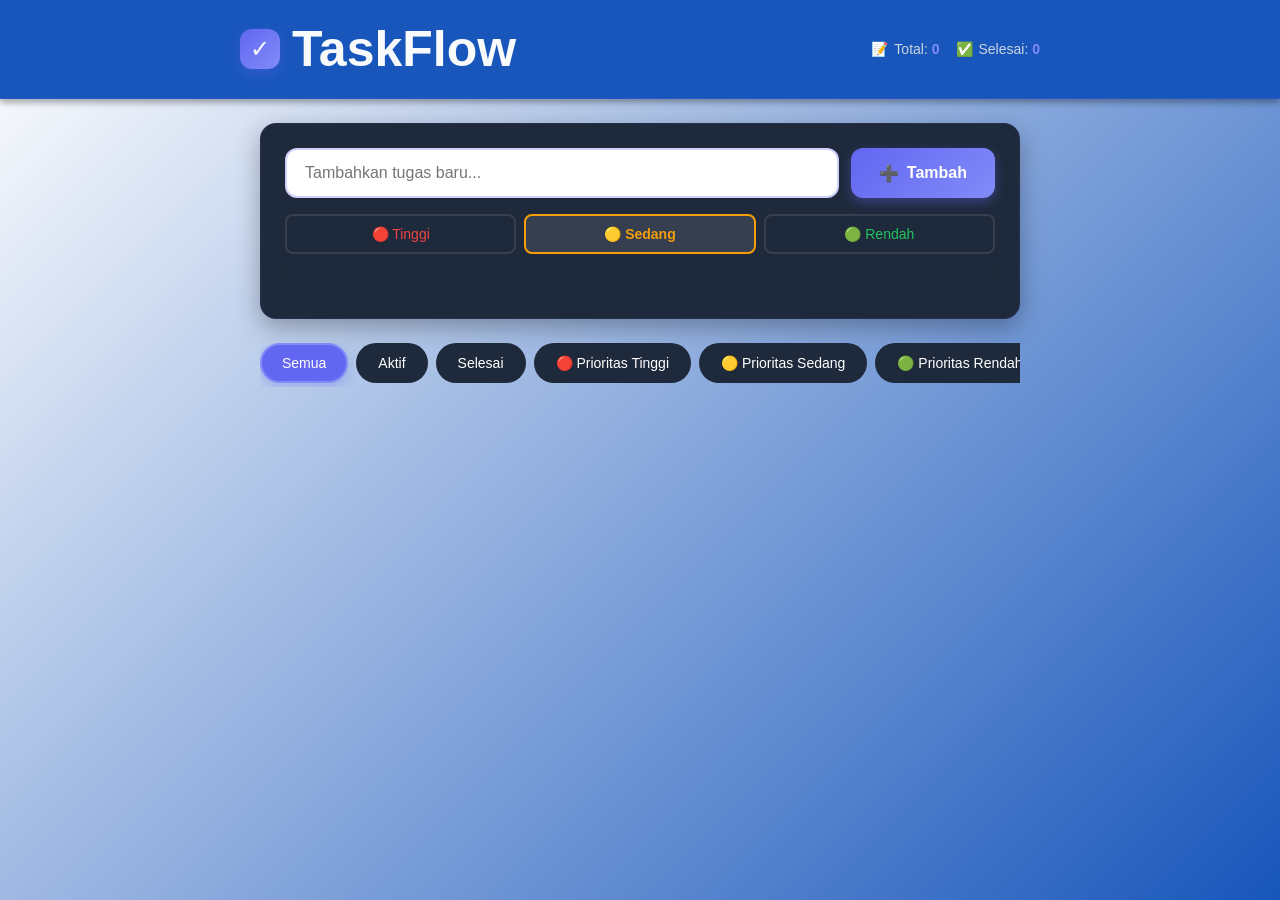
==== bckup.html @ f3c40f1c "uptd" ====
<!DOCTYPE html>
<html lang="id">

<head>
    <meta charset="UTF-8" />
    <meta name="viewport" content="width=device-width, initial-scale=1, viewport-fit=cover">
    <meta name="mobile-web-app-capable" content="yes">
    <meta name="apple-mobile-web-app-capable" content="yes">
    <meta name="apple-mobile-web-app-status-bar-style" content="black-translucent">
    <meta name="theme-color" content="#6366f1" />
    <link rel="icon" href="icons/icon-192x192-A.png" type="image/png" />
    <!-- icon ref untuk  memaggil ikonnyaa -->
     <link rel="stylesheet" href="style.css">
    <link rel="manifest" href="manifest.json">
    <title>TaskFlow - Kelola Tugas Anda</title>
</head>

<body>
    <header class="header">
        <div class="header-content">
            <div class="logo">
                <div class="logo-icon">✓</div>
                <h1 class="text-judul">TaskFlow</h1>
            </div>
            <div class="stats">
                <div class="stat-item">
                    <span>📝</span>
                    <span>Total: <span class="stat-number" id="totalTasks">0</span></span>
                </div>
                <div class="stat-item">
                    <span>✅</span>
                    <span>Selesai: <span class="stat-number" id="completedTasks">0</span></span>
                </div>
            </div>
        </div>
    </header>

    <div class="container">
        <div class="input-section">
            <div class="input-group">
                <input type="text" id="taskInput" placeholder="Tambahkan tugas baru..."
                    onkeypress="if(event.key==='Enter') addTask()" />
                <button class="btn btn-primary" onclick="addTask()">
                    <span>➕</span>
                    <span>Tambah</span>
                </button>
            </div>
            <div class="priority-selector">
                <button class="priority-btn high" onclick="setPriority('high')">🔴 Tinggi</button>
                <button class="priority-btn medium active" onclick="setPriority('medium')">🟡 Sedang</button>
                <button class="priority-btn low" onclick="setPriority('low')">🟢 Rendah</button>
            </div>
            <div class="progress-bar">
                <div class="progress-fill" id="progressBar" style="width: 0%"></div>
            </div>
        </div>

        <div class="filter-tabs">
            <button class="filter-tab active" onclick="filterTasks('all')">Semua</button>
            <button class="filter-tab" onclick="filterTasks('active')">Aktif</button>
            <button class="filter-tab" onclick="filterTasks('completed')">Selesai</button>
            <button class="filter-tab" onclick="filterTasks('high')">🔴 Prioritas Tinggi</button>
            <button class="filter-tab" onclick="filterTasks('medium')">🟡 Prioritas Sedang</button>
            <button class="filter-tab" onclick="filterTasks('low')">🟢 Prioritas Rendah</button>
        </div>

        <div class="tasks-list" id="tasksList"></div>
    </div>

    <script>
        let tasks = [];
        let currentPriority = 'medium';
        let currentFilter = 'all';

        function loadTasks() {
            const saved = localStorage.getItem('taskflow_tasks');
            if (saved) {
                tasks = JSON.parse(saved);
                renderTasks();
            }
        }

        function saveTasks() {
            localStorage.setItem('taskflow_tasks', JSON.stringify(tasks));
        }

        function setPriority(priority) {
            currentPriority = priority;
            document.querySelectorAll('.priority-btn').forEach(btn => {
                btn.classList.remove('active');
            });
            event.target.classList.add('active');
        }

        function addTask() {
            const input = document.getElementById('taskInput');
            const text = input.value.trim();

            if (text === '') return;

            const task = {
                id: Date.now(),
                text: text,
                completed: false,
                priority: currentPriority,
                createdAt: new Date().toLocaleString('id-ID')
            };

            tasks.unshift(task);
            input.value = '';
            saveTasks();
            renderTasks();
        }

        function toggleTask(id) {
            const task = tasks.find(t => t.id === id);
            if (task) {
                task.completed = !task.completed;
                saveTasks();
                renderTasks();
            }
        }

        function deleteTask(id) {
            tasks = tasks.filter(t => t.id !== id);
            saveTasks();
            renderTasks();
        }

        function filterTasks(filter) {
            currentFilter = filter;
            document.querySelectorAll('.filter-tab').forEach(tab => {
                tab.classList.remove('active');
            });
            event.target.classList.add('active');
            renderTasks();
        }

        function renderTasks() {
            const container = document.getElementById('tasksList');

            let filteredTasks = tasks;

            if (currentFilter === 'active') {
                filteredTasks = tasks.filter(t => !t.completed);
            } else if (currentFilter === 'completed') {
                filteredTasks = tasks.filter(t => t.completed);
            } else if (['high', 'medium', 'low'].includes(currentFilter)) {
                filteredTasks = tasks.filter(t => t.priority === currentFilter);
            }

            if (filteredTasks.length === 0) {
                container.innerHTML = `
          <div class="empty-state">
            <div class="empty-icon">📋</div>
            <h3>Tidak ada tugas</h3>
            <p>Mulai tambahkan tugas baru untuk memulai!</p>
          </div>
        `;
            } else {
                container.innerHTML = filteredTasks.map(task => `
          <div class="task-item ${task.priority}">
            <div class="task-checkbox ${task.completed ? 'checked' : ''}" onclick="toggleTask(${task.id})">
              ${task.completed ? '✓' : ''}
            </div>
            <div class="task-content">
              <div class="task-text ${task.completed ? 'completed' : ''}">${task.text}</div>
              <div class="task-meta">
                <span class="task-time">🕒 ${task.createdAt}</span>
                <span>📌 ${task.priority === 'high' ? 'Tinggi' : task.priority === 'medium' ? 'Sedang' : 'Rendah'}</span>
              </div>
            </div>
            <div class="task-actions">
              <button class="btn-icon btn-delete" onclick="deleteTask(${task.id})">🗑️</button>
            </div>
          </div>
        `).join('');
            }

            updateStats();
        }

        function updateStats() {
            const total = tasks.length;
            const completed = tasks.filter(t => t.completed).length;
            const progress = total > 0 ? (completed / total) * 100 : 0;

            document.getElementById('totalTasks').textContent = total;
            document.getElementById('completedTasks').textContent = completed;
            document.getElementById('progressBar').style.width = progress + '%';
        }

        loadTasks();

        if ('serviceWorker' in navigator) {
            window.addEventListener('load', () => {
                navigator.serviceWorker.register('./service-worker.js')
                    .then(() => console.log('Service Worker registered'))
                    .catch(err => console.error('Service Worker error:', err));
            });
        }
    </script>

</body>

</html>
---- style.css ----
* {
            margin: 0;
            padding: 0;
            box-sizing: border-box;
        }

        :root {
            --primary: #6366f1;
            --primary-dark: #4f46e5;
            --primary-light: #818cf8;
            --bg-dark: #ffffff;
            --bg-card: #1e293b;
            --text-light: #f8fafc;
            --text-gray: #cbd5e1;
            --success: #22c55e;
            --danger: #ef4444;
            --warning: #f59e0b;
        }

        body {
            font-family: -apple-system, BlinkMacSystemFont, 'Segoe UI', Roboto, sans-serif;
            background: linear-gradient(135deg, var(--bg-dark) 0%, #1856bb 100%);
            color: var(--text-light);
            min-height: 100vh;
            padding-bottom: 80px;
        }

        .header {
            background: #1856bb;
            backdrop-filter: blur(10px);
            padding: 20px;
            position: sticky;
            top: 0;
            z-index: 100;
            border-bottom: 1px solid rgba(99, 102, 241, 0.2);
            box-shadow: 0 4px 6px rgba(0, 0, 0, 0.3);
        }

        .header-content {
            max-width: 800px;
            margin: 0 auto;
            display: flex;
            justify-content: space-between;
            align-items: center;
        }

        .logo {
            display: flex;
            align-items: center;
            gap: 12px;
        }

        .logo-icon {
            width: 40px;
            height: 40px;
            background: linear-gradient(135deg, var(--primary), var(--primary-light));
            border-radius: 12px;
            display: flex;
            align-items: center;
            justify-content: center;
            font-size: 24px;
            box-shadow: 0 4px 12px rgba(99, 102, 241, 0.4);
        }

        h1 {
            font-size: 24px;
            font-weight: 700;
        }

        .stats {
            display: flex;
            gap: 16px;
            font-size: 14px;
            color: var(--text-gray);
        }

        .stat-item {
            display: flex;
            align-items: center;
            gap: 6px;
        }

        .stat-number {
            color: var(--primary-light);
            font-weight: 700;
        }

        .container {
            max-width: 800px;
            margin: 0 auto;
            padding: 24px 20px;
        }

        .input-section {
            background: var(--bg-card);
            padding: 24px;
            border-radius: 16px;
            margin-bottom: 24px;
            box-shadow: 0 8px 24px rgba(0, 0, 0, 0.3);
            border: 1px solid rgba(99, 102, 241, 0.1);
        }

        .input-group {
            display: flex;
            gap: 12px;
            margin-bottom: 16px;
        }

        input[type="text"] {
            flex: 1;
            padding: 14px 18px;
            background: var(--bg-dark);
            border: 2px solid rgba(99, 102, 241, 0.3);
            border-radius: 12px;
            color: var(--text-light);
            font-size: 16px;
            transition: all 0.3s ease;
        }

        input[type="text"]:focus {
            outline: none;
            border-color: var(--primary);
            box-shadow: 0 0 0 4px rgba(99, 102, 241, 0.1);
        }

        .btn {
            padding: 14px 28px;
            border: none;
            border-radius: 12px;
            font-size: 16px;
            font-weight: 600;
            cursor: pointer;
            transition: all 0.3s ease;
            display: flex;
            align-items: center;
            gap: 8px;
        }

        .btn-primary {
            background: linear-gradient(135deg, var(--primary), var(--primary-light));
            color: white;
            box-shadow: 0 4px 12px rgba(99, 102, 241, 0.4);
        }

        .btn-primary:hover {
            transform: translateY(-2px);
            box-shadow: 0 6px 20px rgba(99, 102, 241, 0.5);
        }

        .btn-primary:active {
            transform: translateY(0);
        }

        .priority-selector {
            display: flex;
            gap: 8px;
        }

        .priority-btn {
            flex: 1;
            padding: 10px;
            border: 2px solid rgba(255, 255, 255, 0.1);
            background: transparent;
            color: var(--text-gray);
            border-radius: 8px;
            cursor: pointer;
            transition: all 0.3s ease;
            font-size: 14px;
        }

        .priority-btn.active {
            border-color: currentColor;
            background: rgba(255, 255, 255, 0.1);
            font-weight: 600;
        }

        .priority-btn.high {
            color: var(--danger);
        }

        .priority-btn.medium {
            color: var(--warning);
        }

        .priority-btn.low {
            color: var(--success);
        }

        .filter-tabs {
            display: flex;
            gap: 8px;
            margin-bottom: 20px;
            overflow-x: auto;
            padding-bottom: 4px;
        }

        .filter-tab {
            padding: 10px 20px;
            background: var(--bg-card);
            border: 2px solid transparent;
            border-radius: 20px;
            cursor: pointer;
            transition: all 0.3s ease;
            white-space: nowrap;
            font-size: 14px;
            font-weight: 500;
            color: #ffffff;
        }

        .filter-tab.active {
            background: var(--primary);
            border-color: var(--primary-light);
            box-shadow: 0 4px 12px rgba(99, 102, 241, 0.3);
        }

        .tasks-list {
            display: flex;
            flex-direction: column;
            gap: 12px;
        }

        .task-item {
            background: var(--bg-card);
            padding: 20px;
            border-radius: 12px;
            border-left: 4px solid;
            display: flex;
            align-items: center;
            gap: 16px;
            transition: all 0.3s ease;
            animation: slideIn 0.3s ease;
        }

        @keyframes slideIn {
            from {
                opacity: 0;
                transform: translateY(-10px);
            }

            to {
                opacity: 1;
                transform: translateY(0);
            }
        }

        .task-item:hover {
            transform: translateX(4px);
            box-shadow: 0 4px 16px rgba(0, 0, 0, 0.3);
        }

        .task-item.high {
            border-left-color: var(--danger);
        }

        .task-item.medium {
            border-left-color: var(--warning);
        }

        .task-item.low {
            border-left-color: var(--success);
        }

        .task-checkbox {
            width: 24px;
            height: 24px;
            border: 2px solid var(--primary);
            border-radius: 6px;
            cursor: pointer;
            display: flex;
            align-items: center;
            justify-content: center;
            flex-shrink: 0;
            transition: all 0.3s ease;
        }

        .task-checkbox:hover {
            background: rgba(99, 102, 241, 0.1);
        }

        .task-checkbox.checked {
            background: var(--primary);
        }

        .task-content {
            flex: 1;
        }

        .task-text {
            font-size: 16px;
            margin-bottom: 4px;
        }

        .task-text.completed {
            text-decoration: line-through;
            opacity: 0.6;
        }

        .task-meta {
            display: flex;
            gap: 12px;
            font-size: 12px;
            color: var(--text-gray);
        }

        .task-time {
            display: flex;
            align-items: center;
            gap: 4px;
        }

        .task-actions {
            display: flex;
            gap: 8px;
        }

        .btn-icon {
            width: 36px;
            height: 36px;
            border: none;
            border-radius: 8px;
            cursor: pointer;
            display: flex;
            align-items: center;
            justify-content: center;
            transition: all 0.3s ease;
            font-size: 18px;
        }

        .btn-delete {
            background: rgba(239, 68, 68, 0.1);
            color: var(--danger);
        }

        .btn-delete:hover {
            background: var(--danger);
            color: white;
        }

        .empty-state {
            text-align: center;
            padding: 60px 20px;
            color: var(--text-gray);
        }

        .empty-icon {
            font-size: 64px;
            margin-bottom: 16px;
            opacity: 0.5;
        }

        .progress-bar {
            background: var(--bg-card);
            height: 8px;
            border-radius: 4px;
            overflow: hidden;
            margin: 16px 0;
        }

        .progress-fill {
            height: 100%;
            background: linear-gradient(90deg, var(--primary), var(--primary-light));
            transition: width 0.5s ease;
            border-radius: 4px;
        }

        @media (max-width: 640px) {
            .header-content {
                flex-direction: column;
                gap: 12px;
            }

            .input-group {
                flex-direction: column;
            }

            .stats {
                width: 100%;
                justify-content: space-around;
            }
        }

        .logo h1 {
            font-size: 50px;
            font-weight: 800;
        }
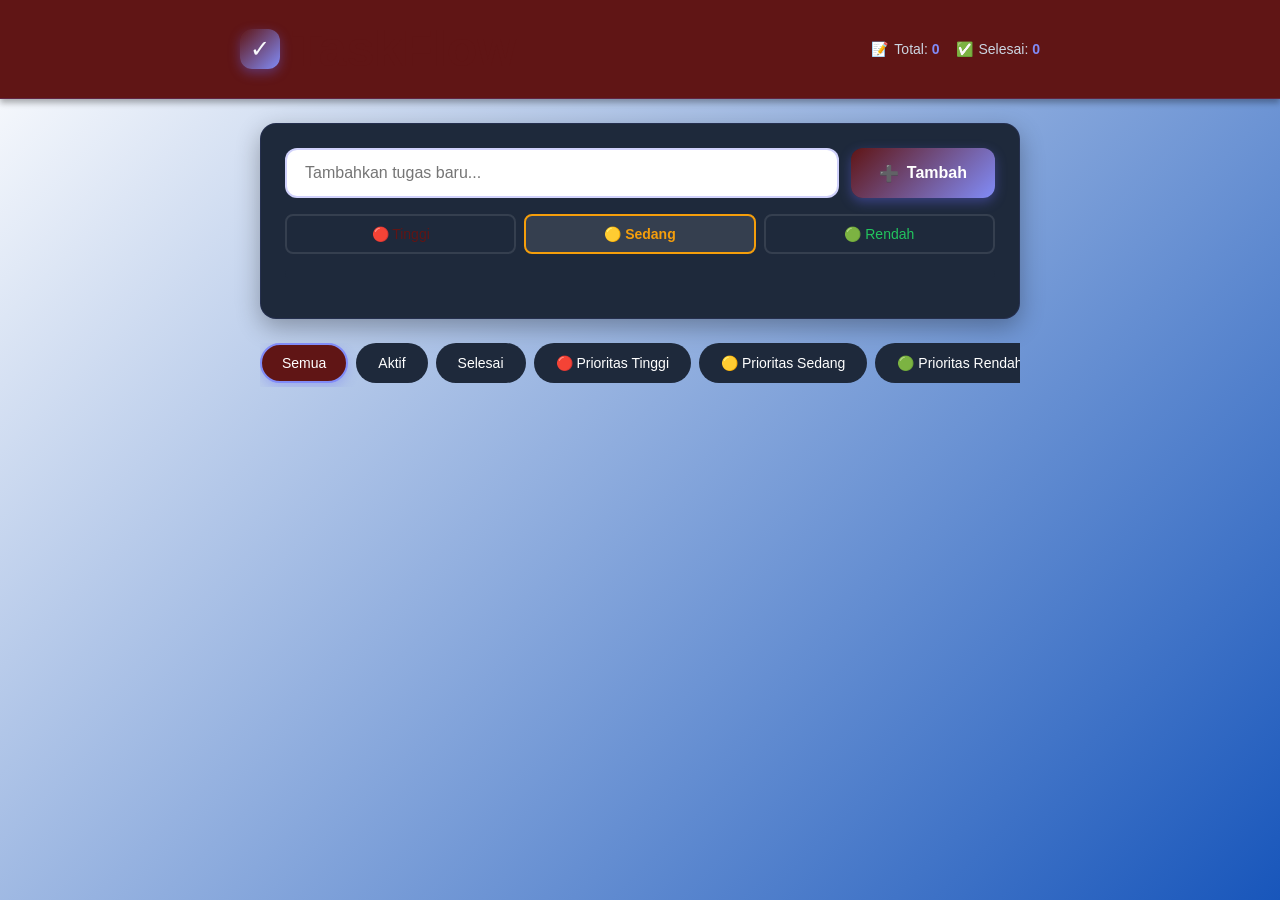
==== commit db97ecd0: "uptd" ====
--- a/bckup.html
+++ b/bckup.html
@@ -7,7 +7,7 @@
     <meta name="mobile-web-app-capable" content="yes">
     <meta name="apple-mobile-web-app-capable" content="yes">
     <meta name="apple-mobile-web-app-status-bar-style" content="black-translucent">
-    <meta name="theme-color" content="#6366f1" />
+    <meta name="theme-color" content="#601515" />
     <link rel="icon" href="icons/icon-192x192-A.png" type="image/png" />
     <!-- icon ref untuk  memaggil ikonnyaa -->
      <link rel="stylesheet" href="style.css">
--- a/style.css
+++ b/style.css
@@ -6,7 +6,7 @@
         }
 
         :root {
-            --primary: #6366f1;
+            --primary: #601515;
             --primary-dark: #4f46e5;
             --primary-light: #818cf8;
             --bg-dark: #ffffff;
@@ -14,8 +14,15 @@
             --text-light: #f8fafc;
             --text-gray: #cbd5e1;
             --success: #22c55e;
-            --danger: #ef4444;
+            --danger: #601515;
             --warning: #f59e0b;
+            --surface: #ece8e8;
+            
+        }
+
+        .brand-icon img {
+            width: 74px; aspect-ratio: 1/1;
+            object-fit: contain;
         }
 
         body {
@@ -27,7 +34,7 @@
         }
 
         .header {
-            background: #1856bb;
+            background: #601515;
             backdrop-filter: blur(10px);
             padding: 20px;
             position: sticky;
@@ -63,9 +70,12 @@
             box-shadow: 0 4px 12px rgba(99, 102, 241, 0.4);
         }
 
+
         h1 {
             font-size: 24px;
             font-weight: 700;
+            color:#601515;
+;
         }
 
         .stats {
